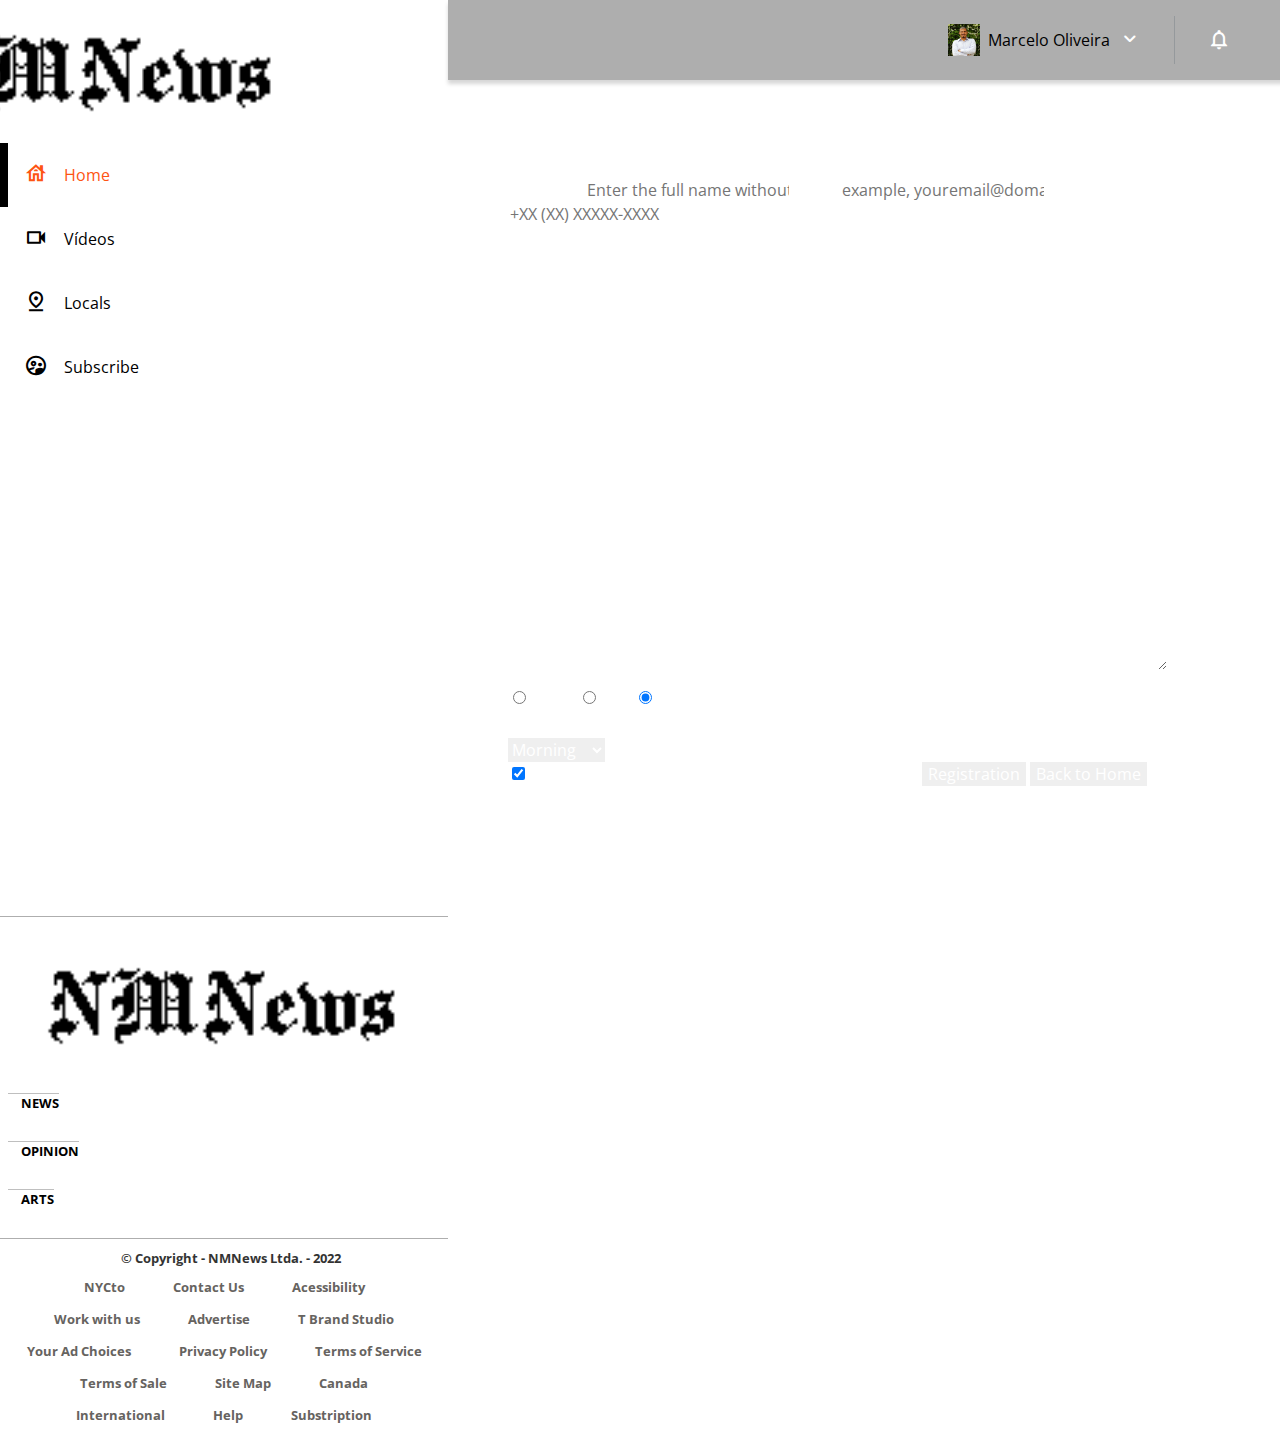
==== forms.html @ f4ce6670 "update" ====
<!DOCTYPE html>
<html lang="en">
  <head>
    <meta charset="UTF-8" />
    <meta http-equiv="X-UA-Compatible" content="IE=edge" />
    <meta name="viewport" content="width=device-width, initial-scale=1.0" />
    <link rel="stylesheet" href="./assets/css/resetAllConfig.css" />
    <link rel="stylesheet" href="./assets/css/stylesForms.css" />
    <link rel="preconnect" href="https://fonts.googleapis.com" />
    <link rel="preconnect" href="https://fonts.gstatic.com" crossorigin />
    <link rel="stylesheet" media="screen" href="https://fontlibrary.org//face/chomsky" type="text/css"/>  
    <link rel="stylesheet" href="https://fonts.googleapis.com/css2?family=Open+Sans:wght@400;600;700&display=swap"/>
    <title>NMNwews | Forms</title>
  </head>
  <body>
    <header class="header">
      
      <button class="header__menu" aria-label="menu"><i></i></button>
      
      <img
        src="./assets/img/logoNMNews-removeBack.png"
        alt="Brand logo NM News"
        class="header__logo"/>

        <p class="header__perfil">Marcelo Oliveira</p>
      
        <button class="header__notification" aria-label="notification"><i></i></button>
    </header>    
      
    <nav class="lateral-menu">
    
        <img src="./assets/img/logoNMNews.png" alt="brand logo NMNews" class="lateral-menu__logo" />
        <a href="index.html" class="lateral-menu__link lateral-menu__link--start lateral-menu__link--active">Home</a>
        <a href="#" class="lateral-menu__link lateral-menu__link--videos">Vídeos</a>
        <a href="#" class="lateral-menu__link lateral-menu__link--locals">Locals</a>
        <a href="subscribe.html" class="lateral-menu__link lateral-menu__link--members">Subscribe</a>
    
      </nav>
    
      <script src="index.js"></script>
    
      <main class="main"> 
        <article id="memberRegistration">
          <h1 id="titleRegistration">Member registration</h1>
          <br/><br/>
          <form>
              <label for="fullName">Full name</label>
              <input type="text" id="fullName" class="input-default" 
              placeholder="Enter the full name without abbreviations" 
              required>

              <label for="email">Email</label>    
              <input type="email" id="email" class="input-default" 
              placeholder="example, youremail@domain.com"
              required>

              <label for="telephone">Cell</label>
              <input type="tel" id="telephone" class="input-default" 
              placeholder="+XX (XX) XXXXX-XXXX"
              required>

              <label for="purchase">Comments</label>
              <textarea cols="70" rows="20" class="input-default"></textarea>
               
              <br/>
              <fieldset>
                  <legend>How do you prefer to be contacted?</legend>
                  <label for="radio-email"><input type="radio" name ="contact" value="Email" id="radio-email">
                  Email</label>                    

                  <label for="radio-cell"><input type="radio" name ="contact" value="Cell" id="radio-cell">
                  Cell</label>
                  
                  <label for="radio-whatsapp">
                  <input type="radio" name ="contact" value="WhatsApp" id="radio-whatsapp" checked>
                  WhatsApp</label>                    
              </fieldset>

              <br/>
              <fieldset>
                  <legend>What time do you prefer us to contact you?</legend>
                  <select id="selectTimeContact">
                      <option>Morning</option>
                      <option>Afternoon </option>
                      <option>Night</option>
                  </select>
               </fieldset>
              
              <label class="checkbox"><input type="checkbox" checked>Would you like to receive our newsletters by e-mail?</label>                            
             
              <input type="submit" value="Registration" class="send">
              <a href="index.html"><input type="button" value="Back to Home" class="backHome"></a>

          </form>

      </article>

  </main>


      <footer>
        <h2 class="footer__brand-logo">
          <img src="./assets/img/logoNMNews.png" alt="brand logo NMNews" class="lateral-menu__logo" />
        </h2>
        <div class="container-footer">
          <input
            type="checkbox"
            id="menu-footer-check01"
            class="container-footer__button"
          />
          <label for="menu-footer-check01" class="container-footer__label">
            <span class="footer__menu">News</span>
          </label>
          <nav class="container-footer__menu">
            <ul class="container-footer__list">
              <li class="container-footer__item"><a href="#">Politics</a></li>
              <li class="container-footer__item"><a href="#">Sports</a></li>
              <li class="container-footer__item"><a href="#">Business</a></li>
            </ul>
          </nav>
        </div>
        <div class="container-footer">
          <input
            type="checkbox"
            id="menu-footer-check02"
            class="container-footer__button"
          />
          <label for="menu-footer-check02" class="container-footer__label">
            <span class="footer__menu">Opinion</span>
          </label>
          <nav class="container-footer__menu">
            <ul class="container-footer__list">
              <li class="container-footer__item"><a href="#">Marcelo Oliveira</a></li>
              <li class="container-footer__item"><a href="#">Dulcinea Dirce</a></li>
              <li class="container-footer__item"><a href="#">Juliana da Silva</a></li>
            </ul>
          </nav>
        </div>
        <div class="container-footer">
          <input
            type="checkbox"
            id="menu-footer-check03"
            class="container-footer__button"
          />
          <label for="menu-footer-check03" class="container-footer__label">
            <span class="footer__menu">Arts</span>
          </label>
          <nav class="container-footer__menu">
            <ul class="container-footer__list">
              <li class="container-footer__item"><a href="#">Shows</a></li>
              <li class="container-footer__item"><a href="#">Exposition</a></li>
              <li class="container-footer__item"><a href="#">Theaters</a></li>
            </ul>
          </nav>
        </div>
        <div class="line-footer"></div>
        <div class="copright-footer">
          <p class="copyright-footer__text">
            &copy; Copyright - NMNews Ltda. - 2022
          </p>
        </div>
        <div class="other-info-footer">
          <h4 class="other-info-footer__item"><a href="#">NYCto</a></h4>
          <h4 class="other-info-footer__item"><a href="#">Contact Us</a></h4>
          <h4 class="other-info-footer__item"><a href="#">Acessibility</a></h4>
          <h4 class="other-info-footer__item"><a href="#">Work with us</a></h4>
          <h4 class="other-info-footer__item"><a href="#">Advertise</a></h4>
          <h4 class="other-info-footer__item"><a href="#">T Brand Studio</a></h4>
          <h4 class="other-info-footer__item"><a href="#">Your Ad Choices</a></h4>
          <h4 class="other-info-footer__item"><a href="#">Privacy Policy</a></h4>
          <h4 class="other-info-footer__item"><a href="#">Terms of Service</a></h4>
          <h4 class="other-info-footer__item"><a href="#">Terms of Sale</a></h4>
          <h4 class="other-info-footer__item"><a href="#">Site Map</a></h4>
          <h4 class="other-info-footer__item"><a href="#">Canada</a></h4>
          <h4 class="other-info-footer__item"><a href="#">International</a></h4>
          <h4 class="other-info-footer__item"><a href="#">Help</a></h4>
          <h4 class="other-info-footer__item"><a href="#">Substription</a></h4>
        </div>
      </footer>


  </body>
</html>
---- assets/css/resetAllConfig.css ----
html, body, div, span, applet, object, iframe,
h1, h2, h3, h4, h5, h6, p, blockquote, pre,
a, abbr, acronym, address, big, cite, code,
del, dfn, em, img, ins, kbd, q, s, samp,
small, strike, strong, sub, sup, tt, var,
b, u, i, center,
dl, dt, dd, ol, ul, li,
fieldset, form, label, legend,
table, caption, tbody, tfoot, thead, tr, th, td,
article, aside, canvas, details, embed, 
figure, figcaption, footer, header, hgroup, 
menu, nav, output, ruby, section, summary,
time, mark, audio, video {
	margin: 0;
	padding: 0;
	border: 0;
	font-size: 100%;
	font: inherit;
	vertical-align: baseline;
}

article, aside, details, figcaption, figure, 
footer, header, hgroup, menu, nav, section {
	display: block;
}
body {
	line-height: 1;
}
ol, ul {
	list-style: none;
}
blockquote, q {
	quotes: none;
}
blockquote:before, blockquote:after,
q:before, q:after {
	content: '';
	content: none;
}
table {
	border-collapse: collapse;
	border-spacing: 0;
}

a {
	color: inherit;
	text-decoration: none;
}

img {
	width: inherit;
}

button {
	font-family: inherit;
	font-size: inherit;
	color: inherit;
	font-weight: inherit;
	padding: 0;
	border: none;
	background-color: unset;
}

input {
	border: none;
	color: inherit;
	font-size: inherit;
	font-weight: inherit;
	font-family: inherit;
}

textarea {
	border: none;
	color: inherit;
	font-size: inherit;
	font-weight: inherit;
	font-family: inherit;
}

select {
	border: none;
	color: inherit;
	font-size: inherit;
	font-weight: inherit;
	font-family: inherit;
}
---- assets/css/stylesForms.css ----
@font-face {
    font-family: 'icones';
    src: url(../font/icones.ttf);
}

body{
    background-color: #ffffff;
    font-family: 'Open Sans', 'icones', san-serif;
    color: #FFFFFF;
}

@media screen and (min-width:1140px) {
    body{
        display: grid;
        grid-template-columns: auto 1fr;
    }   
}

.header{
    display: flex;
    justify-content: space-between;
    align-items: center;
    background-color: #aeaeae;
    padding: 8px 16px;
    box-shadow: 0px 4px 4px rgba(0, 0, 0, 0.16);
}

.header__menu i::before{
    content: "\e904";
    font-size: 24px;
}
.header__notification i::before{
    content: "\e906";
    font-size: 24px;
}

.header__logo{
    width: 6rem;
    height: 2rem;
}

.header__perfil{
    display: none;
}


@media screen and (min-width:1140px){
    .header{
        background-color: #aeaeae;
        display: grid;
        column-gap: 32px;
        grid-template-columns: 1fr auto;
        padding: 16px 60px;
        height: 80px;
        box-sizing: border-box;
        grid-column: 2;
    }

    .header__menu{
        display: none;
    }

    .header__logo{
        display: none;
    }

    .header__perfil{
        display: grid;
        grid-template-columns: repeat(3,auto);
        column-gap: 8px;
        align-items: center;
        justify-self: flex-end;
        color: #000000;
        padding: 8px 32px;
        border-right: 1px solid #95999C;
    }

    .header__perfil::before{
        content: "";
        display: block;
        width: 32px;
        height: 32px;
        background-image: url("../img/profile_2.png");
        background-size: contain;
        background-repeat: no repeat;
        background-position: center;        
    }

    .header__perfil::after{
        content: "\e90d";
        color: #FFFFFF;
        font-size: 1.5rem;
    }
}

.lateral-menu{
    display: flex;
    flex-direction: column;
    background-color: #FFFFFF;
    width: 100vw;
    height: 100vh;

    position: absolute;
    left: -100vw;
    transition: 0.25s all;
}

.lateral-menu--active{
    left: 0;
    transition: 0.25s all;
}

.lateral-menu__logo{
    align-self: center;
    width: 30vw;
    padding: 16px;
}

.lateral-menu__link{
    height: 64px;
    color: #000000;
    padding-left: 64px;
    display: flex;
    align-items: center;
}

.lateral-menu__link--active{
    color: #fe5412;
    padding-left: 56px;
    border-left: 8px solid #000000;
}

.lateral-menu__link::before{
    content:"";
    width: 24px;
    height: 24px;
    font-size: 24px;
    position: absolute;
    left: 24px;
}

.lateral-menu__link--start::before{
    content: "\e902";
}

.lateral-menu__link--videos::before{
    content: "\e90e";
}

.lateral-menu__link--locals::before{
    content: "\e909";
}

.lateral-menu__link--members::before{
    content: "\e903";
}

.lateral-menu__link--shirts::before{
    content: "\e900";
}

.lateral-menu__link--paintings::before{
    content: "\e90a";
}

@media screen and (min-width:1140px) {
    
    .lateral-menu{
        position: static;
        width: 200px;
        grid-column: 1;
        grid-row: 1 / span 2; 



    }
}

.main{
    display: grid;
    gap: 16px;
    padding: 24px 16px;
}

.page-title{
    color: #000000;
    align-self: center;
    justify-self: center;
    font-size: 1.5rem;
    font-weight: 700;    
}

.page-subtitle{
    color: rgba(0, 0, 0, 0.8);
    align-self: center;
    justify-self: center;
    font-size: 1rem;
    font-weight: 700;   
}

.image__adds{
    align-self: center;
    justify-self: center;
}


.section{
    display: grid;
    gap: 16px
}

@media screen and (min-width:1140px){
    .section{
        grid-template-columns: repeat(4,1fr);
    }

    .video-emphasis{
        grid-area: video-emphasis;
    }
    
    .video-recents{
        grid-area: video-recents;
    }
    
    .section-video{
        grid-area: section-video;
    }
    
    .product-emphasis{
        grid-area: product-emphasis;
    }
    
    .product-recents{
        grid-area: product-recents;
    }
    
    .section-products{
        grid-area: section-products;
    }
}


.section-title{
    font-size: 1.2rem;
    font-weight: 700;
}

@media screen and (min-width:1140px){
    .main{
        display: grid;
        grid-template-columns: auto 1fr auto;
        grid-template-areas: 
            "page-title page-title page-title"
            "video-emphasis video-emphasis video-recents"
            "section-video section-video section-video"
            "product-recents product-emphasis product-emphasis"
            "section-products section-products section-products"
        ;
        column-gap: 32px;
        padding: 16px 60px;
        grid-column: 2;
    }

    .section-title{
        grid-column: span 4;
    }


}

.card{
    width: 100%;
    border-radius: 15px;
    overflow: hidden;
    background-color: #FFFFFF;
}


.card__image--desktop{
    display: none;
}

.card--emphasis{
    margin-bottom: 16px;
    font-size: 0.8rem;
}


.card__content{
    padding: 16px;
    display: grid;
    grid-template-columns: auto 1fr;
    gap: 8px;
}

.card__emphasis{
    grid-column: span 2;
    color: rgba(0, 0, 0, 0.5);
}

.card__title{
    font-size: 1.2rem;
    font-weight: 700;
    grid-column: span 2;

}

.card__perfil{
    color: #95999C;
    font-size: 0.9rem;
    grid-column: span 2;
}

.card__info{
    display: flex;
    align-items: center;
    color: #95999C;
}

.card__info--time::before{
    content: "\e90c";
    margin-right: 8px;
}

.card__info--view::before{
    content: "\e90f";
    margin-right: 8px;
}

.card__button{
    display: flex;
    justify-content: center;
    align-items: center;
    background-color: #0480DC;
    width: 40px;
    height: 40px;
    border-radius: 10px;
    font-size: 0.9rem;
    justify-self: flex-end;
}

.card__button--play::before{
    content: "\e90b";
    font-size: 24px;    
}

.card__button--emphasis{
    width: 100%;
    grid-column: span 2;
}

.card__button--emphasis::before{
    margin-right: 8px;
}


.card__emphasis--paragraph{
    margin-top: 1rem;
    font-size: 1rem;
    color: rgba(0, 0, 0, 0.8);
}

.card_text_enphasis--paragraph{
    padding-bottom: 1rem;
}

.card__emphasis--thanks{
    padding-top: 0.5rem;
    border-top: 0.015rem solid rgba(0, 0, 0, 0.25); 
    color: #000000;
    font-size: 0.7rem;
    font-weight: 800;
}

.card__emphasis--thanks--subscribe{
    text-decoration: none;
    color: #0480DC;
    font-size: 0.7rem;
    font-weight: 800;
    padding-bottom: 0.5rem;
    border-bottom: 0.015rem solid rgba(0, 0, 0, 0.25);
    margin-bottom: 0.9rem;
}


.card--recents{
    display: none;
}

@media screen and (min-width:1140px) {

    .card--emphasis{
        margin-bottom: 0;
    }

    .card__image--mobile{
        display: none;
    }

    .card__image--desktop{
        display: block;
    }

    .card__button--emphasis{
        grid-column: auto;
        padding: 16px 8px;
    }
    .card--recents{
        display: grid;
        grid-template-columns: repeat(2,auto);
        align-items: center;
        row-gap: 24px;
        width: 256px;
        padding: 16px;
        box-sizing: border-box;
        align-self: flex-start;
    }

    .card--recents .card__title{
        grid-column: auto;
    }
    
    .card__link{
        font-size: 0.8rem;
        font-weight: 600;
        color: #0480DC;
        justify-self: flex-end;
    }

    card__list{
        display: grid;
        row-gap: 16px;
        grid-column: span 2;
    }

    .card__item{
        display: grid;
        grid-template-columns: auto 1fr;
        gap: 8px;
    }

    .card__item-thumbnail{
        width: 32px;
        grid-row: span 2;
    }   

    .card__item-title{
        font-size: 0.9rem;
        line-height: 1.2rem;
        font-weight: 700;
    }

    .card__item-perfil{
        font-size: 0.8rem;
        color: #95999C;
    }
}

footer{
    margin-top: 1rem;
  }
  
  .footer__brand-logo{
    padding: 1em;
    border-top: 1px solid #aeaeae;
  
  }
   
  .footer__menu{
      border-top: 0.015rem solid rgba(0, 0, 0, 0.25);
      padding-left: 1em;
      cursor: pointer;
  }
  
  /*faz  a caixa de input e a lista ficarem escondidas*/
  .container-footer__button, .container-footer__menu{
    display: none;
  }
  
  /*quando o input é clicado, fica opaco */
  .container-footer__button:checked ~ .container-footer__label .footer__menu {
    opacity: 0.7;
  }
  
  .container-footer__button:checked ~ .container-footer__menu {
    display: block;
  }
  
  .container-footer__label .footer__menu{
    text-transform: uppercase;
    font-weight: 700;
    color: #000000;
    font-size: 13px;
  }
  
  .container-footer__menu{
    padding-left: 1em;
  }
  
  .container-footer__item a{
    text-decoration: none;
    padding-bottom: 1em; 
    color: #000000; 
    cursor: pointer;
  }
  
  .container-footer{
    margin-bottom: 2em;
    margin-left: 0.5em;
  }
  
  .copyright-footer__text{
      display: flex;
      color: #000000;
      justify-content: center;
      align-items: center;
      opacity: 0.8;
      font-size: 13px;
      font-weight: bold;
      margin-left: 1em;
      padding: 1em;
      
  } 
  
  .line-footer{
    border-top: 1px solid #aeaeae;
  }
  
  .other-info-footer{
    display: flex;
    flex-wrap: wrap;
    justify-content: center;
    
  }
  
  .other-info-footer__item{
    padding: 0 1.5em 1em 1.5em;
  }
  
  .other-info-footer__item a{
    color: #666360;
    text-decoration: none;
    font-weight: 700;
    font-size: 0.8rem;
  }
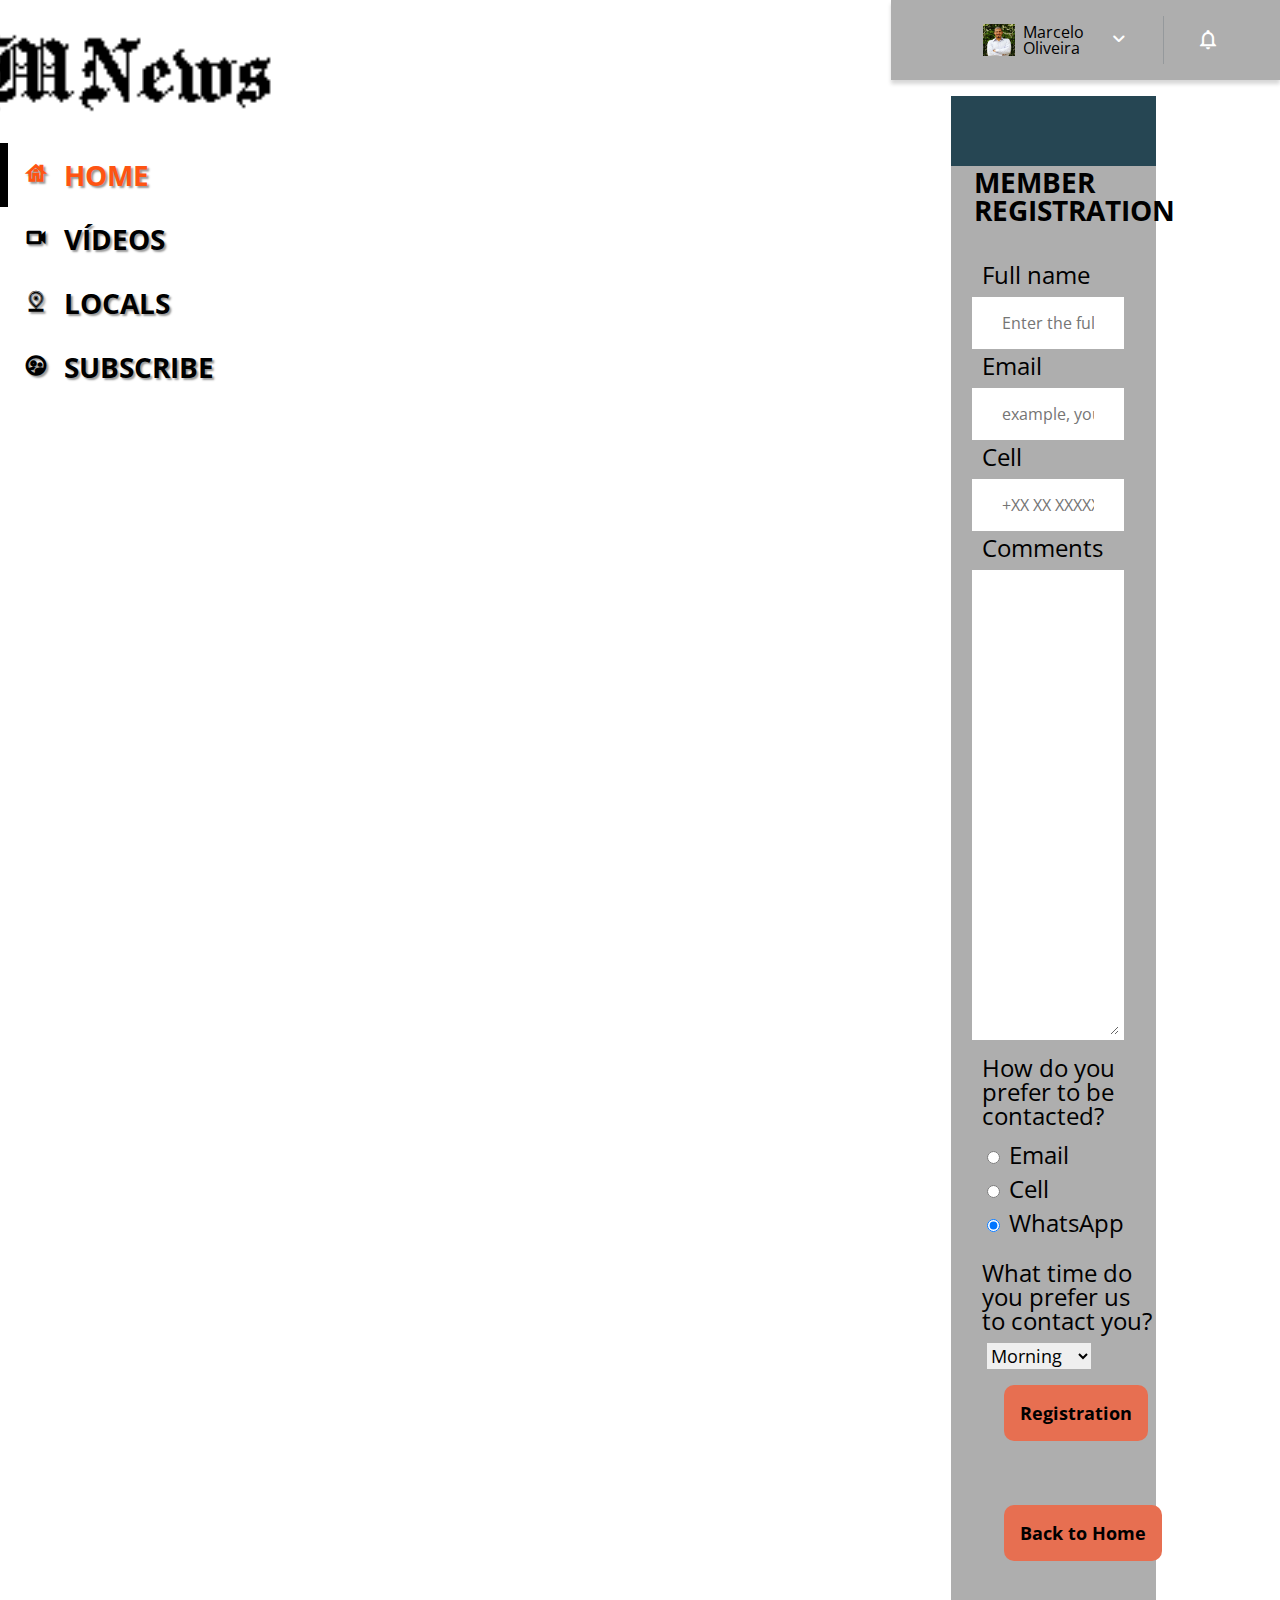
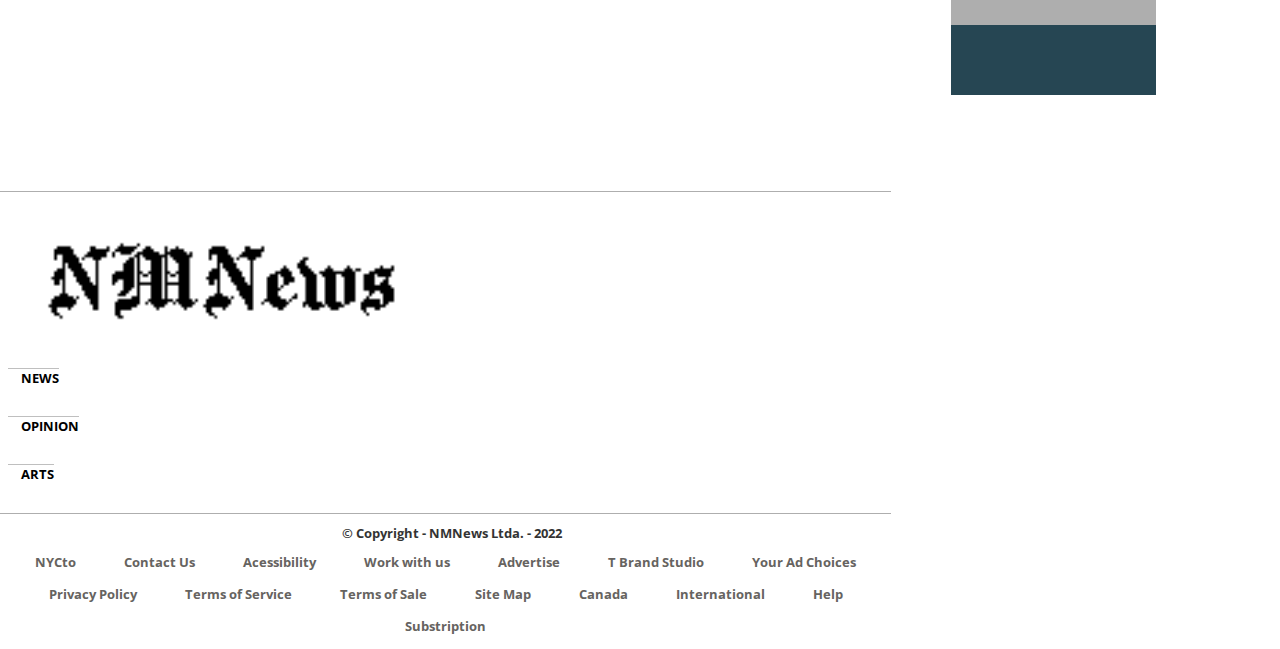
==== commit e3e13d36: "forms integration table" ====
--- a/forms.html
+++ b/forms.html
@@ -45,22 +45,22 @@
           <br/><br/>
           <form>
               <label for="fullName">Full name</label>
-              <input type="text" id="fullName" class="input-default" 
+              <input type="text" id="fullName"  name="fullName" class="input-default" 
               placeholder="Enter the full name without abbreviations" 
               required>
 
               <label for="email">Email</label>    
-              <input type="email" id="email" class="input-default" 
+              <input type="email" id="email" name="email" class="input-default" 
               placeholder="example, youremail@domain.com"
               required>
 
               <label for="telephone">Cell</label>
-              <input type="tel" id="telephone" class="input-default" 
-              placeholder="+XX (XX) XXXXX-XXXX"
+              <input type="tel" id="telephone" name="telephone" class="input-default" 
+              placeholder="+XX XX XXXXX-XXXX. Example, 55 11 9911445858"
               required>
 
               <label for="purchase">Comments</label>
-              <textarea cols="70" rows="20" class="input-default"></textarea>
+              <textarea cols="70" rows="20" class="input-default" name="comments"></textarea>
                
               <br/>
               <fieldset>
@@ -79,19 +79,38 @@
               <br/>
               <fieldset>
                   <legend>What time do you prefer us to contact you?</legend>
-                  <select id="selectTimeContact">
+                  <select id="selectTimeContact" name ="selectTimeContact">
                       <option>Morning</option>
                       <option>Afternoon </option>
                       <option>Night</option>
                   </select>
                </fieldset>
               
-              <label class="checkbox"><input type="checkbox" checked>Would you like to receive our newsletters by e-mail?</label>                            
-             
+               <br/>
+
               <input type="submit" value="Registration" class="send">
               <a href="index.html"><input type="button" value="Back to Home" class="backHome"></a>
 
           </form>
+
+          <script> //Com JavaScript
+            let form = document.querySelector("form");
+            form.addEventListener('submit', (e) => {
+                e.preventDefault();
+                let data = new FormData(form);
+                fetch('https://script.google.com/macros/s/AKfycbxgXudnJfjXMmTFucrKcsgT_l-GYZcmAFrUrExeDu-kvbCGQcjA7i4F4F4HRrASUDBj/exec', {
+                    method: "POST",
+                    body: data
+                })
+                    .then(res => res.text())
+                    .then(data => { 
+                        document.querySelector("#msg").innerHTML = "Sucess"
+                        document.querySelector("#sub").value = "Sent";
+                    });
+            });
+        </script>
+</div>
+
 
       </article>
 
--- a/assets/css/stylesForms.css
+++ b/assets/css/stylesForms.css
@@ -544,3 +544,151 @@
     font-size: 0.8rem;
   }
 
+
+
+
+
+
+
+
+.box{
+    position: relative;
+    width: 940 px;
+    margin: 0 50px;
+}
+
+nav{
+    position: absolute;
+    top: 18vh;
+    right: 1vw;
+}
+
+nav li{
+    display: inline;
+    margin: 0 0 0 25px;
+
+}
+
+nav a{
+    text-shadow: 2px 2px 2px #999999;
+    text-transform: uppercase;
+    color: #000000;
+    font-weight: bold;
+    font-size: 28px;
+    text-decoration: none;
+}
+
+nav a:hover{
+    color: #E76F51;
+    text-decoration: underline;
+}
+
+.listProducts{
+    width: 940px;
+    margin: 0 auto;
+    padding: 50px 0;
+}
+
+.listProducts li{
+    display: inline-block;
+    text-align: center;
+    width: 30%;
+    vertical-align: top;
+    margin: 0 1.5%;
+    padding: 30px 10px;
+    box-sizing: border-box;
+    border: 2px solid #000000;
+    border-radius: 30px;
+}
+
+
+#memberRegistration{
+    color: #000000;
+    border-bottom: 70px solid;
+    border-color: #264653;
+    border-top: 70px solid;
+    border-color: #264653;
+    background: #aeaeae;
+    padding: 0 0 0 10%;
+}
+
+#titleRegistration{
+    text-transform: uppercase;
+    color: #000000;
+    font-weight: bold;
+    margin: 2px;
+    font-size: 28px;
+}
+
+form label, form legend{
+    display: block;
+    font-size: 24px;
+    margin: 5px 0 10px 10px;
+
+}
+
+.input-default{
+    display: block;
+    border: 5px solid #ffffff;
+    padding: 10px 25px;
+    width: 50%;
+}
+
+#selectTimeContact{
+    font-size: 18px;
+    margin: 0 0 0 15px;
+}
+
+
+.checkbox{
+    margin: 40px 0 40px 10px;
+}
+
+.send{
+    display: inline;
+    margin: 0 0 4rem 2rem;
+    padding: 1rem;
+    background: #E76F51;
+    color: #000000;
+    font-weight: bold;
+    font-size: 18px;
+    border: none;
+    border-radius: 10px;
+    transition: 1s all;
+    cursor: pointer;
+}
+
+.send:hover{
+    background: #2A9D8F;
+    transform: scale(1.2);
+}
+
+.send:active{
+    background: yellow
+    transform: scale(1.5);
+}
+
+.backHome{
+    display: inline;
+
+    margin: 0 0 4rem 2rem;
+    padding: 1rem;
+    background: #E76F51;
+    color: #000000;
+    font-weight: bold;
+    font-size: 18px;
+    border: none;
+    border-radius: 10px;
+    transition: 1s all;
+    cursor: pointer;
+}
+
+.backHome:hover{
+    transform: scale(1.2);
+}
+
+
+.footer-principal{
+    background: linear-gradient(#264653,#E9C46A);
+}
+
